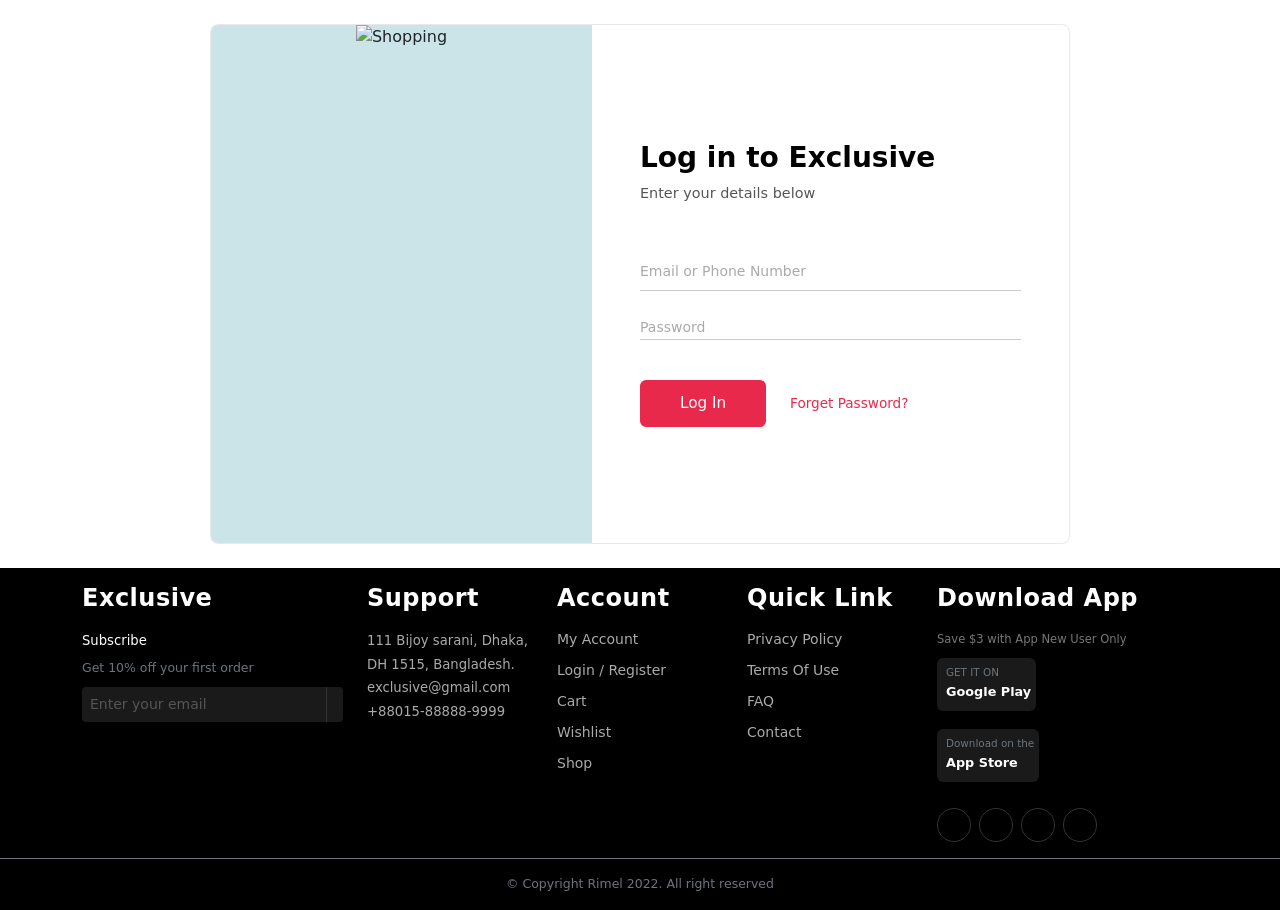
==== login.html @ 2ac1793b "Styling/footer (#3) * footer of page  * login page style only" ====
<!DOCTYPE html>
<html lang="en">

<head>
    <meta charset="UTF-8" />
    <meta name="viewport" content="width=device-width, initial-scale=1.0" />
    <title>login</title>
    <link rel="stylesheet" href="https://cdnjs.cloudflare.com/ajax/libs/font-awesome/7.0.1/css/all.min.css"
        integrity="sha512-2SwdPD6INVrV/lHTZbO2nodKhrnDdJK9/kg2XD1r9uGqPo1cUbujc+IYdlYdEErWNu69gVcYgdxlmVmzTWnetw=="
        crossorigin="anonymous" referrerpolicy="no-referrer" />
    <link rel="stylesheet" href="https://cdn.jsdelivr.net/npm/bootstrap@5.3.8/dist/css/bootstrap.min.css">
    <link rel="stylesheet" href="./Styles/style.css">



    <style>
       

        body {
            min-height: 100vh;
        }

        .login-wrapper {
            max-width: 860px;
            min-height: 520px;
            border: 1px solid #e8e8e8;
            overflow: hidden;
        }

        .image-panel {
            flex: 1;
            background: #CBE4E8;
            width: 100%;

            overflow: hidden;
        }

        .image-panel img {
            height: 100%;
            object-fit: cover;
        }

        .form-panel {
            flex: 1;
        }

        .form-panel h2 {
            font-size: 1.75rem;
            font-weight: 600;
        }

        .form-panel p {
            font-size: 0.9rem;
            color: #555;
        }

        .form-group input {
            width: 100%;
            border: none;
            border-bottom: 1px solid #ccc;
            font-size: 0.9rem;
            color: #333;
            outline: none;
            transition: border-color 0.2s;
        }

        .form-group input::placeholder {
            color: #aaa;
        }

        .form-group input:focus {
            border-bottom-color: var(--mainColor);
        }

        .btn-login {
            background: var(--mainColor);
            padding: 12px 40px;
            font-size: 0.95rem;
            cursor: pointer;
            transition: background 0.2s;
        }

        .btn-login:hover {
            background: var(--mainColor);
        }

        .forgot-link {
            color: var(--mainColor);
            font-size: 0.85rem;
        }

        .forgot-link:hover {
            text-decoration: underline;
        }

        @media (max-width: 767px) {
            .login-wrapper {
                flex-direction: column;
                max-width: 420px;
                min-height: auto;
            }

            .image-panel {
                display: none;
            }

            .form-panel {
                padding: 40px 28px;
            }
        }
    </style>
</head>

<body>

    <div class="container d-flex justify-content-center align-items-center">
        <div class="login-wrapper d-flex w-100 rounded rounded-3 m-4">

            <div class="image-panel d-none d-md-flex align-items-center justify-content-center">
                <img src="https://images.unsplash.com/photo-1607082348824-0a96f2a4b9da?w=600&q=80" alt="Shopping" />
            </div>

            <div class="form-panel d-flex justify-content-center flex-column py-4 px-5">
                <h2 class="text-black mb-2">Log in to Exclusive</h2>
                <p class="mb-5">Enter your details below</p>

                <div class="form-group mb-4">
                    <input class="w-100 py-2 bg-transparent" type="text" placeholder="Email or Phone Number">
                </div>

                <div class="form-group mb-4">
                    <input type="password" placeholder="Password">
                </div>

                <div class="actions d-flex align-items-center gap-4 mt-3">
                    <button class="btn-login  text-white border-0 rounded rounded-2">Log In</button>
                    <a href="#" class="forgot-link text-decoration-none">Forget Password?</a>
                </div>
            </div>

        </div>
    </div>



    <footer class="pt-3">
        <div class="container">
            <div class="row g-4">

                <div class="col-12 col-sm-6 col-lg-3 ">
                    <h6 class="text-white fs-4 mb-3">Exclusive</h6>
                    <p class="mb-1" style="color:#fff; font-weight:500;">Subscribe</p>
                    <p class="subscribe-label mb-2 text-secondary">Get 10% off your first order</p>
                    <div class="subscribe-form d-flex border-1 border-secondary">
                        <input type="email" placeholder="Enter your email" class="border-0 px-2 py-2" />
                        <button type="button" aria-label="Submit" class=" px-2 py-2">
                            <i class="fa-solid fa-paper-plane"></i>
                        </button>
                    </div>
                </div>

                <div class="col-12 col-sm-6 col-lg-2">
                    <h6 class="text-white fs-4 mb-3">Support</h6>
                    <address>
                        111 Bijoy sarani, Dhaka,<br />
                        DH 1515, Bangladesh.<br />
                        exclusive@gmail.com<br />
                        +88015-88888-9999
                    </address>
                </div>

                <div class="col-12 col-sm-6 col-lg-2">
                    <h6 class="text-white fs-4 mb-3">Account</h6>
                    <a href="#">My Account</a>
                    <a href="#">Login / Register</a>
                    <a href="#">Cart</a>
                    <a href="#">Wishlist</a>
                    <a href="#">Shop</a>
                </div>

                <div class="col-12 col-sm-6 col-lg-2">
                    <h6 class="text-white fs-4 mb-3">Quick Link</h6>
                    <a href="#">Privacy Policy</a>
                    <a href="#">Terms Of Use</a>
                    <a href="#">FAQ</a>
                    <a href="#">Contact</a>
                </div>

                <div class="col-12 col-sm-6 col-lg-3">
                    <h6 class="text-white fs-4 mb-3">Download App</h6>
                    <p class="save-text mb-1">Save $3 with App New User Only</p>

                    <div class="d-flex gap-3 align-items-start mb-3">
                        <div class="app-badges d-flex gap-2 mt-1">
                            <a href="#"
                                class="app-badge text-white text-decoration-none d-flex align-items-center gap-1 px-1 py-2">
                                <i class="fa-brands fa-google-play fs-4"></i>
                                <div class="badge-text">
                                    <small class="d-block text-secondary mb-1">GET IT ON</small>
                                    <span class="text-white">Google Play</span>
                                </div>
                            </a>
                            <a href="#"
                                class="app-badge text-white text-decoration-none d-flex align-items-center gap-1 px-1 py-2">
                                <i class="fa-brands fa-apple fs-4"></i>
                                <div class="badge-text">
                                    <small class="d-block text-secondary mb-1">Download on the</small>
                                    <span class="text-white">App Store</span>
                                </div>
                            </a>
                        </div>
                    </div>

                    <div class="social-icons d-flex gap-2 mt-2">
                        <a href="#" class="d-flex align-items-center justify-content-center rounded-circle mb-0 "><i
                                class="fa-brands fa-facebook"></i></a>
                        <a href="#" class="d-flex align-items-center justify-content-center rounded-circle mb-0 "><i
                                class="fa-brands fa-instagram"></i></a>
                        <a href="#" class="d-flex align-items-center justify-content-center rounded-circle mb-0 "><i
                                class="fa-brands fa-twitter"></i></a>
                        <a href="#" class="d-flex align-items-center justify-content-center rounded-circle mb-0 "><i
                                class="fa-brands fa-linkedin"></i></a>
                    </div>
                </div>

            </div>
        </div>

        <div class="footer-bottom py-3 border-top border-secondary mt-3 text-center text-secondary">
            <div class="container">
                &copy; Copyright Rimel 2022. All right reserved
            </div>
        </div>
    </footer>


    <script src="https://cdn.jsdelivr.net/npm/bootstrap@5.3.2/dist/js/bootstrap.bundle.min.js"></script>
</body>

</html>
---- Styles/style.css ----
body {
    margin: 0;
    padding: 0;
    box-sizing: border-box;
}

:root {
    --mainFont: 'Franklin Gothic Medium';
    --mainColor: #DB4444;
}

header nav p {
    display: inline-block;
    animation: shakeX;
    animation-duration: 5s;
    animation-iteration-count: infinite;
    font-family: var(--mainFont);
}

.navbar-brand {
    font-family: var(--mainFont);
}


input::placeholder {
    font-size: 14px;
}

.nav-item {
    position: relative;
}

.nav-item::after {
    content: "";
    width: 0%;
    height: 2px;
    background-color: var(--mainColor);
    position: absolute;
    bottom: 5px;
    left: 0px;
    transition: all 1s ease-in-out;
}

.nav-item:hover::after {
    width: 100%;

}

.navbar {
    border-bottom: 1px solid #ccc;
}

.main {
    display: flex;
    flex-direction: row;
    align-items: flex-start;
    gap: 0;
    padding: 2rem 1.5rem;
    min-height: 560px;
}

/* ---- SIDEBAR ---- */
.main aside {
    width: 220px;
    min-width: 200px;
    border-right: 1px solid #e8e8e8;
    padding-top: 1rem;
    padding-right: 1.5rem;
    margin-top: 0;
    flex-shrink: 0;
    transition: all 0.3s ease;
}

aside ul {
    list-style: none;
    padding: 0;
    margin: 0;
    display: flex;
    flex-direction: column;
    gap: 0;
}

aside ul li {
    cursor: pointer;
    font-size: 1.1rem;
    font-family: var(--mainFont);
    color: #333;
    padding: 0.65rem 0.75rem;
    margin: .3rem 0;
    border-radius: 8px;
    display: flex;
    justify-content: space-between;
    align-items: center;
    transition: background 0.25s ease, color 0.25s ease, transform 0.2s ease;
    letter-spacing: 0.01em;
}

aside ul li::after {
    content: "›";
    font-size: 1.2rem;
    color: #bbb;
    transition: color 0.25s ease, transform 0.25s ease;
    display: inline-block;
}

aside ul li:hover {
    color: var(--mainColor);
    background-color: rgba(219, 68, 68, 0.06);
    transform: translateX(3px);
}

aside ul li:hover::after {
    color: var(--mainColor);
    transform: translateX(3px);
}

/* Active sidebar item */
aside ul li.active {
    color: var(--mainColor);
    font-weight: 600;
    background-color: rgba(219, 68, 68, 0.08);
}

.main .sideBarBtn {
    background-color: var(--mainColor);

    color: white;
}

/* ---- CAROUSEL WRAPPER ---- */
.carousel-wrapper {
    flex: 1;
    display: flex;
    align-items: center;
    justify-content: center;
    padding-left: 1.5rem;
    overflow: hidden;
}

#carouselExampleIndicators {
    width: 100%;
    max-width: 860px;
    border-radius: 20px;
    margin: 0 auto;
}

.carousel,
.carousel-inner {
    border-radius: 20px;
}

.carousel-item {
    position: relative;
    height: 460px;
    width: 100%;
    border-radius: 20px;
    overflow: hidden;
}

.carousel-item img {
    width: 100%;
    height: 100%;
    object-fit: cover;
    filter: brightness(40%);
    border-radius: 20px;
}

.carousel-item .carousel-caption {
    position: absolute;
    top: 30%;
    left: 50px;
    text-align: left;
    width: 50%;
    color: #fff;
}

.carousel-caption p,
.carousel-caption h2 {
    font-size: 38px;
    font-weight: 900;
    width: 50%;
    font-style: italic;
    font-family: fantasy;
    animation: pulse;
    animation-duration: 3s;
    animation-iteration-count: infinite;
}

.carousel-indicators button {
    background-color: #e0e0e0 !important;
    border-radius: 50% !important;
    width: 10px !important;
    height: 10px !important;
    border: 3px solid transparent !important;
}

.carousel-indicators button.active {
    background-color: var(--mainColor) !important;
    border: 3px solid white !important;
}





@keyframes fadeInDown {
    from {
        opacity: 0;
        transform: translateY(-10px);
    }

    to {
        opacity: 1;
        transform: translateY(0);
    }
}



 * {
            box-sizing: border-box;
            margin: 0;
            padding: 0;
   }

:root{
    --mainColor : #e8294c
}

footer {
            background-color: #000000;
            color: #c0c0c0;
            font-size: 0.875rem;
        }

        footer h6 {
            font-weight: 600;
            letter-spacing: 0.5px;
        }

        footer p,
        footer address {
            font-size: 0.825rem;
            color: #aaaaaa;
            line-height: 1.8;
        }

        footer a {
            color: #aaaaaa;
            text-decoration: none;
            display: block;
            margin-bottom: 10px;
            transition: color 0.2s ease;
        }

        footer a:hover {
            color: var(--mainColor);
        }

        footer .subscribe-label {
            font-size: 0.78rem;

        }

        footer .subscribe-form {
            border-radius: 4px;
            overflow: hidden;
            background: #1a1a1a;
        }

        footer .subscribe-form input {
            background: transparent;
            outline: none;
            color: #ccc;

            font-size: 0.8rem;
            flex: 1;
        }

        footer .subscribe-form input::placeholder {
            color: #555;
        }

        footer .subscribe-form button {
            background: transparent;
            border: none;
            border-left: 1px solid #333;
            color: #aaa;
            cursor: pointer;
            transition: color 0.2s, background 0.2s;
        }

        footer .subscribe-form button:hover {
            background: var(--mainColor);

            border-left-color: var(--mainColor);
        }

        footer .app-badges {
            flex-direction: column;
        }

        footer .app-badge {


            border-radius: 6px;
            border: 1px solid transparent;
            background: #1a1a1a;
            transition: border-color 0.2s, background 0.2s;
            width: fit-content;
        }

        footer .app-badge:hover {
            border: 1px solid var(--mainColor);
            background: #222;
        }

        footer .app-badge i {
            font-size: 1.4rem;
            color: #ccc;
        }

        footer .app-badge .badge-text small {

            font-size: 0.65rem;

            line-height: 1;
        }

        footer .app-badge .badge-text span {
            font-size: 0.8rem;
            font-weight: 600;
        }


        footer .social-icons a {
            width: 34px;
            height: 34px;
            border: 1px solid #333;
            color: #aaa;
            font-size: 0.9rem;
            transition: background 0.2s, border-color 0.2s, color 0.2s;
        }

        .social-icons a:hover {
            background: var(--mainColor);
            border-color: var(--mainColor);
            color: #fff;
        }

        footer .footer-bottom {

            font-size: 0.78rem;

        }

        footer .save-text {
            font-size: 0.72rem;
            color: #777;
        }
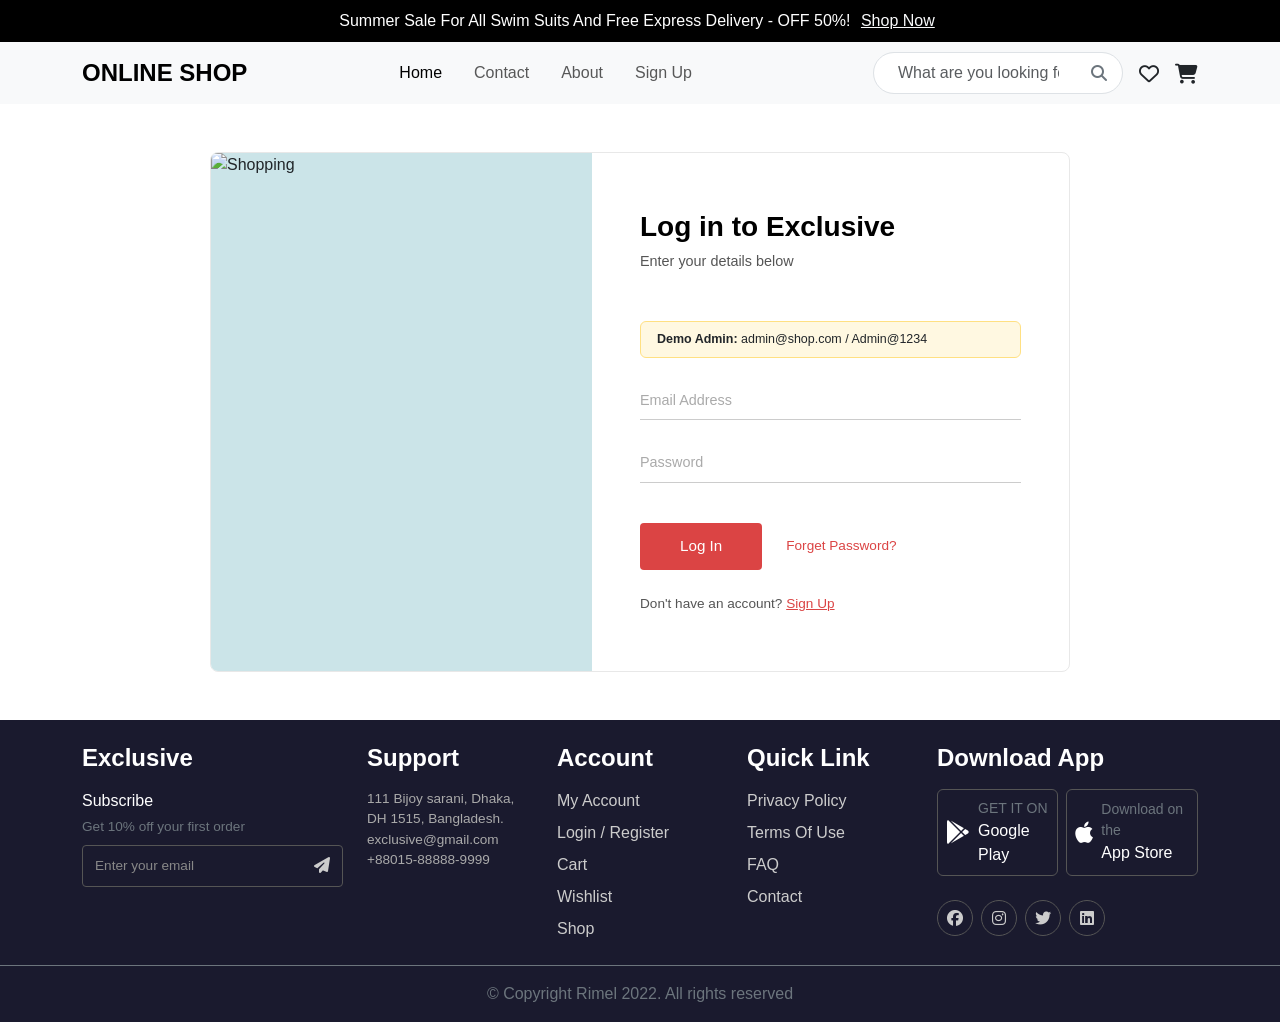
==== commit d0851d40: "all features of authentication and authourization" ====
--- a/login.html
+++ b/login.html
@@ -4,20 +4,22 @@
 <head>
     <meta charset="UTF-8" />
     <meta name="viewport" content="width=device-width, initial-scale=1.0" />
-    <title>login</title>
-    <link rel="stylesheet" href="https://cdnjs.cloudflare.com/ajax/libs/font-awesome/7.0.1/css/all.min.css"
-        integrity="sha512-2SwdPD6INVrV/lHTZbO2nodKhrnDdJK9/kg2XD1r9uGqPo1cUbujc+IYdlYdEErWNu69gVcYgdxlmVmzTWnetw=="
-        crossorigin="anonymous" referrerpolicy="no-referrer" />
+    <title>Login — Online Shop</title>
+    <link rel="stylesheet" href="https://cdnjs.cloudflare.com/ajax/libs/font-awesome/6.5.0/css/all.min.css" />
     <link rel="stylesheet" href="https://cdn.jsdelivr.net/npm/bootstrap@5.3.8/dist/css/bootstrap.min.css">
-    <link rel="stylesheet" href="./Styles/style.css">
-
-
-
     <style>
-       
+        :root {
+            --mainColor: #DB4444;
+        }
 
         body {
             min-height: 100vh;
+            font-family: 'Segoe UI', sans-serif;
+        }
+
+        .top-banner {
+            background: #000;
+            color: #fff;
         }
 
         .login-wrapper {
@@ -30,12 +32,10 @@
         .image-panel {
             flex: 1;
             background: #CBE4E8;
+        }
+
+        .image-panel img {
             width: 100%;
-
-            overflow: hidden;
-        }
-
-        .image-panel img {
             height: 100%;
             object-fit: cover;
         }
@@ -47,11 +47,6 @@
         .form-panel h2 {
             font-size: 1.75rem;
             font-weight: 600;
-        }
-
-        .form-panel p {
-            font-size: 0.9rem;
-            color: #555;
         }
 
         .form-group input {
@@ -61,6 +56,8 @@
             font-size: 0.9rem;
             color: #333;
             outline: none;
+            background: transparent;
+            padding: 8px 0;
             transition: border-color 0.2s;
         }
 
@@ -70,6 +67,21 @@
 
         .form-group input:focus {
             border-bottom-color: var(--mainColor);
+        }
+
+        .form-group input.is-invalid {
+            border-bottom-color: var(--mainColor);
+        }
+
+        .invalid-msg {
+            display: none;
+            color: var(--mainColor);
+            font-size: 0.78rem;
+            margin-top: 4px;
+        }
+
+        .form-group.has-error .invalid-msg {
+            display: block;
         }
 
         .btn-login {
@@ -77,11 +89,14 @@
             padding: 12px 40px;
             font-size: 0.95rem;
             cursor: pointer;
-            transition: background 0.2s;
+            color: #fff;
+            border: none;
+            border-radius: 4px;
+            transition: opacity 0.2s;
         }
 
         .btn-login:hover {
-            background: var(--mainColor);
+            opacity: 0.88;
         }
 
         .forgot-link {
@@ -89,8 +104,82 @@
             font-size: 0.85rem;
         }
 
-        .forgot-link:hover {
-            text-decoration: underline;
+        footer {
+            background: #1a1a2e;
+            color: #ccc;
+        }
+
+        footer h6 {
+            font-weight: 600;
+        }
+
+        footer a {
+            display: block;
+            color: #ccc;
+            text-decoration: none;
+            margin-bottom: 8px;
+        }
+
+        footer a:hover {
+            color: #fff;
+        }
+
+        footer address {
+            color: #aaa;
+            font-size: 0.85rem;
+        }
+
+        .subscribe-form {
+            border: 1px solid #555;
+            border-radius: 4px;
+            overflow: hidden;
+            display: flex;
+        }
+
+        .subscribe-form input {
+            background: transparent;
+            border: none;
+            color: #fff;
+            padding: 8px 12px;
+            flex: 1;
+            outline: none;
+            font-size: 0.85rem;
+        }
+
+        .subscribe-form input::placeholder {
+            color: #888;
+        }
+
+        .subscribe-form button {
+            background: transparent;
+            border: none;
+            color: #ccc;
+            padding: 8px 12px;
+            cursor: pointer;
+        }
+
+        .social-icons a {
+            width: 36px;
+            height: 36px;
+            border: 1px solid #555;
+            color: #ccc;
+            border-radius: 50%;
+            display: flex;
+            align-items: center;
+            justify-content: center;
+            margin-bottom: 0;
+            text-decoration: none;
+        }
+
+        .social-icons a:hover {
+            background: var(--mainColor);
+            border-color: var(--mainColor);
+            color: #fff;
+        }
+
+        .app-badge {
+            border: 1px solid #555;
+            border-radius: 6px;
         }
 
         @media (max-width: 767px) {
@@ -101,7 +190,7 @@
             }
 
             .image-panel {
-                display: none;
+                display: none !important;
             }
 
             .form-panel {
@@ -112,129 +201,142 @@
 </head>
 
 <body>
-
-    <div class="container d-flex justify-content-center align-items-center">
-        <div class="login-wrapper d-flex w-100 rounded rounded-3 m-4">
-
+    <header>
+        <nav class="top-banner w-100 d-flex justify-content-center align-items-center py-2">
+            <p class="my-auto text-center px-3 mb-0">Summer Sale For All Swim Suits And Free Express Delivery - OFF 50%!
+                <button class="bg-transparent text-light border-0 text-decoration-underline">Shop Now</button>
+            </p>
+        </nav>
+        <nav class="navbar navbar-expand-lg bg-body-tertiary px-xl-5 px-3 py-2">
+            <div class="container-xl container-fluid d-flex align-items-center">
+                <a class="navbar-brand fw-bold fs-4 me-auto me-lg-0" href="#">ONLINE SHOP</a>
+                <div class="d-flex align-items-center gap-3 order-lg-3">
+                    <div class="position-relative d-none d-md-block" style="width:250px">
+                        <input class="form-control rounded-5 py-2 ps-4 pe-5" type="search"
+                            placeholder="What are you looking for?" />
+                        <i
+                            class="fas fa-search position-absolute top-50 end-0 me-3 translate-middle-y text-secondary"></i>
+                    </div>
+                    <i class="fa-regular fa-heart fa-lg"></i>
+                    <i class="fa-solid fa-cart-shopping fa-lg"></i>
+                    <button class="navbar-toggler border-0 p-0" type="button" data-bs-toggle="collapse"
+                        data-bs-target="#navbarMain">
+                        <span class="navbar-toggler-icon"></span>
+                    </button>
+                </div>
+                <div class="collapse navbar-collapse ms-xl-5 ps-xl-5" id="navbarMain">
+                    <ul class="navbar-nav me-auto mb-2 ms-xl-5 mb-lg-0 gap-lg-3 mt-3 mt-lg-0">
+                        <li class="nav-item"><a class="nav-link active" href="#">Home</a></li>
+                        <li class="nav-item"><a class="nav-link" href="#">Contact</a></li>
+                        <li class="nav-item"><a class="nav-link" href="#">About</a></li>
+                        <li class="nav-item"><a class="nav-link" href="register.html">Sign Up</a></li>
+                    </ul>
+                </div>
+            </div>
+        </nav>
+        <div class="d-lg-none d-md-none p-3 bg-light border-top">
+            <div class="position-relative w-100">
+                <input class="form-control rounded-5 py-2 ps-4 pe-5" type="search"
+                    placeholder="What are you looking for?" />
+                <i class="fas fa-search position-absolute top-50 end-0 me-3 translate-middle-y text-secondary"></i>
+            </div>
+        </div>
+    </header>
+
+    <div class="container d-flex justify-content-center align-items-center py-4">
+        <div class="login-wrapper d-flex w-100 rounded-3 m-4">
             <div class="image-panel d-none d-md-flex align-items-center justify-content-center">
                 <img src="https://images.unsplash.com/photo-1607082348824-0a96f2a4b9da?w=600&q=80" alt="Shopping" />
             </div>
-
             <div class="form-panel d-flex justify-content-center flex-column py-4 px-5">
                 <h2 class="text-black mb-2">Log in to Exclusive</h2>
-                <p class="mb-5">Enter your details below</p>
-
-                <div class="form-group mb-4">
-                    <input class="w-100 py-2 bg-transparent" type="text" placeholder="Email or Phone Number">
-                </div>
-
-                <div class="form-group mb-4">
-                    <input type="password" placeholder="Password">
-                </div>
-
+                <p class="mb-5" style="color:#555; font-size:0.9rem;">Enter your details below</p>
+
+                <!-- Demo credentials hint -->
+                <div class="alert py-2 mb-4"
+                    style="background:#fff8e1; border:1px solid #ffe082; font-size:0.78rem; border-radius:6px;">
+                    <strong>Demo Admin:</strong> admin@shop.com / Admin@1234
+                </div>
+
+                <div id="loginAlert" class="alert alert-danger d-none py-2 mb-3" style="font-size:0.85rem;"></div>
+
+                <div class="form-group mb-4" id="emailGroup">
+                    <input id="loginEmail" type="text" placeholder="Email Address" autocomplete="username" />
+                    <span class="invalid-msg" id="emailError">Please enter a valid email.</span>
+                </div>
+                <div class="form-group mb-4" id="passwordGroup">
+                    <input id="loginPassword" type="password" placeholder="Password" autocomplete="current-password" />
+                    <span class="invalid-msg" id="passwordError">Password is required.</span>
+                </div>
                 <div class="actions d-flex align-items-center gap-4 mt-3">
-                    <button class="btn-login  text-white border-0 rounded rounded-2">Log In</button>
+                    <button class="btn-login" id="loginBtn">Log In</button>
                     <a href="#" class="forgot-link text-decoration-none">Forget Password?</a>
                 </div>
-            </div>
-
+                <p class="mt-4 mb-0" style="font-size:0.85rem; color:#555;">
+                    Don't have an account? <a href="register.html" style="color:var(--mainColor);">Sign Up</a>
+                </p>
+            </div>
         </div>
     </div>
 
-
-
-    <footer class="pt-3">
+    <footer class="pt-4">
         <div class="container">
             <div class="row g-4">
-
-                <div class="col-12 col-sm-6 col-lg-3 ">
+                <div class="col-12 col-sm-6 col-lg-3">
                     <h6 class="text-white fs-4 mb-3">Exclusive</h6>
-                    <p class="mb-1" style="color:#fff; font-weight:500;">Subscribe</p>
-                    <p class="subscribe-label mb-2 text-secondary">Get 10% off your first order</p>
-                    <div class="subscribe-form d-flex border-1 border-secondary">
-                        <input type="email" placeholder="Enter your email" class="border-0 px-2 py-2" />
-                        <button type="button" aria-label="Submit" class=" px-2 py-2">
-                            <i class="fa-solid fa-paper-plane"></i>
-                        </button>
+                    <p class="mb-1 text-white">Subscribe</p>
+                    <p class="mb-2 text-secondary" style="font-size:0.85rem">Get 10% off your first order</p>
+                    <div class="subscribe-form">
+                        <input type="email" placeholder="Enter your email" />
+                        <button type="button"><i class="fa-solid fa-paper-plane"></i></button>
                     </div>
                 </div>
-
                 <div class="col-12 col-sm-6 col-lg-2">
                     <h6 class="text-white fs-4 mb-3">Support</h6>
-                    <address>
-                        111 Bijoy sarani, Dhaka,<br />
-                        DH 1515, Bangladesh.<br />
-                        exclusive@gmail.com<br />
-                        +88015-88888-9999
-                    </address>
-                </div>
-
+                    <address>111 Bijoy sarani, Dhaka,<br />DH 1515,
+                        Bangladesh.<br />exclusive@gmail.com<br />+88015-88888-9999</address>
+                </div>
                 <div class="col-12 col-sm-6 col-lg-2">
                     <h6 class="text-white fs-4 mb-3">Account</h6>
-                    <a href="#">My Account</a>
-                    <a href="#">Login / Register</a>
-                    <a href="#">Cart</a>
-                    <a href="#">Wishlist</a>
-                    <a href="#">Shop</a>
-                </div>
-
+                    <a href="#">My Account</a><a href="#">Login / Register</a><a href="#">Cart</a><a
+                        href="#">Wishlist</a><a href="#">Shop</a>
+                </div>
                 <div class="col-12 col-sm-6 col-lg-2">
                     <h6 class="text-white fs-4 mb-3">Quick Link</h6>
-                    <a href="#">Privacy Policy</a>
-                    <a href="#">Terms Of Use</a>
-                    <a href="#">FAQ</a>
-                    <a href="#">Contact</a>
-                </div>
-
+                    <a href="#">Privacy Policy</a><a href="#">Terms Of Use</a><a href="#">FAQ</a><a href="#">Contact</a>
+                </div>
                 <div class="col-12 col-sm-6 col-lg-3">
                     <h6 class="text-white fs-4 mb-3">Download App</h6>
-                    <p class="save-text mb-1">Save $3 with App New User Only</p>
-
-                    <div class="d-flex gap-3 align-items-start mb-3">
-                        <div class="app-badges d-flex gap-2 mt-1">
-                            <a href="#"
-                                class="app-badge text-white text-decoration-none d-flex align-items-center gap-1 px-1 py-2">
-                                <i class="fa-brands fa-google-play fs-4"></i>
-                                <div class="badge-text">
-                                    <small class="d-block text-secondary mb-1">GET IT ON</small>
-                                    <span class="text-white">Google Play</span>
-                                </div>
-                            </a>
-                            <a href="#"
-                                class="app-badge text-white text-decoration-none d-flex align-items-center gap-1 px-1 py-2">
-                                <i class="fa-brands fa-apple fs-4"></i>
-                                <div class="badge-text">
-                                    <small class="d-block text-secondary mb-1">Download on the</small>
-                                    <span class="text-white">App Store</span>
-                                </div>
-                            </a>
-                        </div>
+                    <div class="d-flex gap-2 mb-3">
+                        <a href="#"
+                            class="app-badge text-white text-decoration-none d-flex align-items-center gap-2 px-2 py-2">
+                            <i class="fa-brands fa-google-play fs-4"></i>
+                            <div><small class="d-block text-secondary">GET IT ON</small><span>Google Play</span></div>
+                        </a>
+                        <a href="#"
+                            class="app-badge text-white text-decoration-none d-flex align-items-center gap-2 px-2 py-2">
+                            <i class="fa-brands fa-apple fs-4"></i>
+                            <div><small class="d-block text-secondary">Download on the</small><span>App Store</span>
+                            </div>
+                        </a>
                     </div>
-
-                    <div class="social-icons d-flex gap-2 mt-2">
-                        <a href="#" class="d-flex align-items-center justify-content-center rounded-circle mb-0 "><i
-                                class="fa-brands fa-facebook"></i></a>
-                        <a href="#" class="d-flex align-items-center justify-content-center rounded-circle mb-0 "><i
-                                class="fa-brands fa-instagram"></i></a>
-                        <a href="#" class="d-flex align-items-center justify-content-center rounded-circle mb-0 "><i
-                                class="fa-brands fa-twitter"></i></a>
-                        <a href="#" class="d-flex align-items-center justify-content-center rounded-circle mb-0 "><i
-                                class="fa-brands fa-linkedin"></i></a>
+                    <div class="social-icons d-flex gap-2">
+                        <a href="#"><i class="fa-brands fa-facebook"></i></a>
+                        <a href="#"><i class="fa-brands fa-instagram"></i></a>
+                        <a href="#"><i class="fa-brands fa-twitter"></i></a>
+                        <a href="#"><i class="fa-brands fa-linkedin"></i></a>
                     </div>
                 </div>
-
             </div>
         </div>
-
         <div class="footer-bottom py-3 border-top border-secondary mt-3 text-center text-secondary">
-            <div class="container">
-                &copy; Copyright Rimel 2022. All right reserved
-            </div>
+            <div class="container">&copy; Copyright Rimel 2022. All rights reserved</div>
         </div>
     </footer>
 
-
     <script src="https://cdn.jsdelivr.net/npm/bootstrap@5.3.2/dist/js/bootstrap.bundle.min.js"></script>
+    <script src="./Scripts/DB.js"></script>
+    <script src="./Scripts/Login.js"></script>
 </body>
 
 </html>
